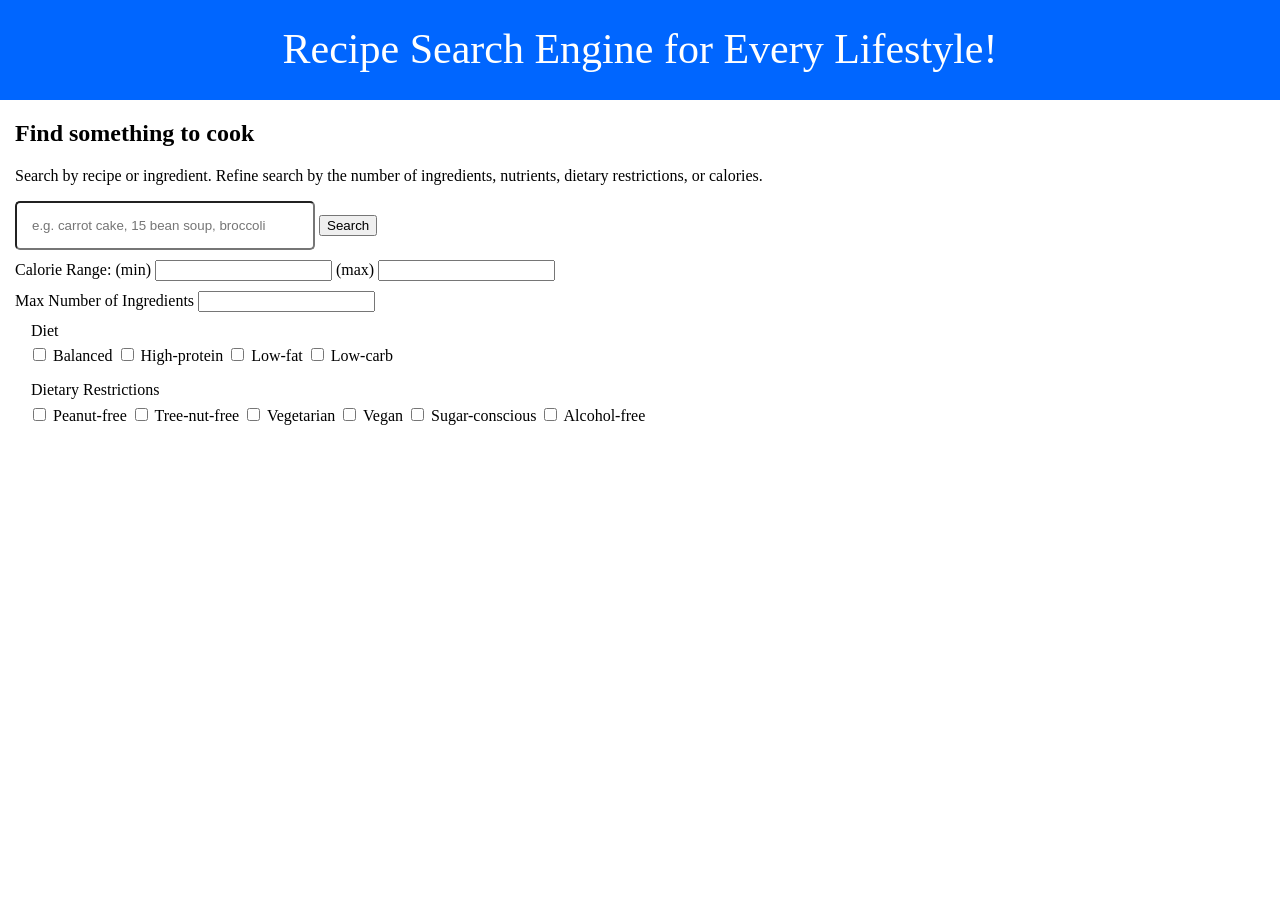
==== index.html @ cdb6ba67 "added clarity to the instructions and search parameters" ====
<!DOCTYPE html>
<html lang="en">
    <head>
        <meta charset="utf-8">
        <meta name="viewport" content="width=device-width">
        <title>Recipe Depot</title>
        <script
          src="https://code.jquery.com/jquery-3.2.1.min.js"
          integrity="sha256-hwg4gsxgFZhOsEEamdOYGBf13FyQuiTwlAQgxVSNgt4="
          crossorigin="anonymous"></script>
        <link href="main.css" rel="stylesheet" type="text/css" />
    </head>
    <body>
      <header>
        Recipe Search Engine for Every Lifestyle!
      </header>
      <main role="main">
        <section class="APIdesc">
          <h1>Find something to cook</h1>
          <p>Search by recipe or ingredient.  Refine search by the number of ingredients, nutrients, dietary restrictions, or calories.</p>
        </section>

          <form action="#" class="js-search-form">
            <label for="query"></label>
            <input type="text" class="js-query" id="query" name="query" title="Recipe Search" placeholder="e.g. carrot cake, 15 bean soup, broccoli">
            <button type="submit">Search</button>
            <br>
            <label for="calRange">Calorie Range:</label>
            (min)
            <input type="text" name="calRange" class="low"> (max)
            <input type="text" name="calRange" class="high"></input>
            <br>
            <label for="numIng">Max Number of Ingredients</label>
            <input type="text" name="numIng" class="numIng">
            <fieldset>
              <legend>Diet</legend>
              <input type="checkbox" name="diet" value="balanced">
              <label for="diet">Balanced</label>
              <input type="checkbox" name="diet" value="high-protein">
              <label for="diet">High-protein</label>
              <input type="checkbox" name="diet" value="low-fat">
              <label for="diet">Low-fat</label>
              <input type="checkbox" name="diet" value="low-carb">
              <label for="diet">Low-carb</label>
            </fieldset>
            <fieldset>
              <legend>Dietary Restrictions</legend>
              <input type="checkbox" name="allergy" value="peanut-free">
              <label for="allergy">Peanut-free</label>
              <input type="checkbox" name="allergy" value="tree-nut-free">
              <label for="allergy">Tree-nut-free</label>
              <input type="checkbox" name="allergy" value="vegetarian">
              <label for="allergy">Vegetarian</label>
              <input type="checkbox" name="allergy" value="vegan">
              <label for="allergy">Vegan</label>
              <input type="checkbox" name="allergy" value="sugar-conscious">
              <label for="allergy">Sugar-conscious</label>
              <input type="checkbox" name="allergy" value="alcohol-free">
              <label for="allergy">Alcohol-free</label>
            </fieldset>
          </form>
          
          <div class="searchParameters">
            
          </div>
          <div class="newSearch">
            
          </div>
          <div class="js-search-results">
            
          </div>
          <div class="oneResult">
            <div class="recipeInfo">
              
            </div>
            <div class="ingredients">
              
            </div>
            <div class="prep">
              
            </div>
            <div class="nutrition">

            </div>
          </div>
      </main>
      <script src="app.js"></script>
    </body>
</html>
---- main.css ----
* {
	box-sizing: border-box;
}

.navBut {
	display: inline-block;
	/*margin-right: 5px;*/
}

body {
	margin: 0;
}

main {
	margin:	15px;
}

header {
	color: white;
	background-color: #0066ff;
	text-align: center;
	left: 0;
	right: 0;
	top: 0;
	height: 100px;
	font-size: 42px;
	padding-top: 25px;
}

input {
	margin-bottom: 10px;
}

fieldset {
	border-style: none;
}

#query {
	padding: 15px 15px;
	width: 300px;
	border-radius: 5px;
}

.instrucBut{
	border: 1px solid #999;
}
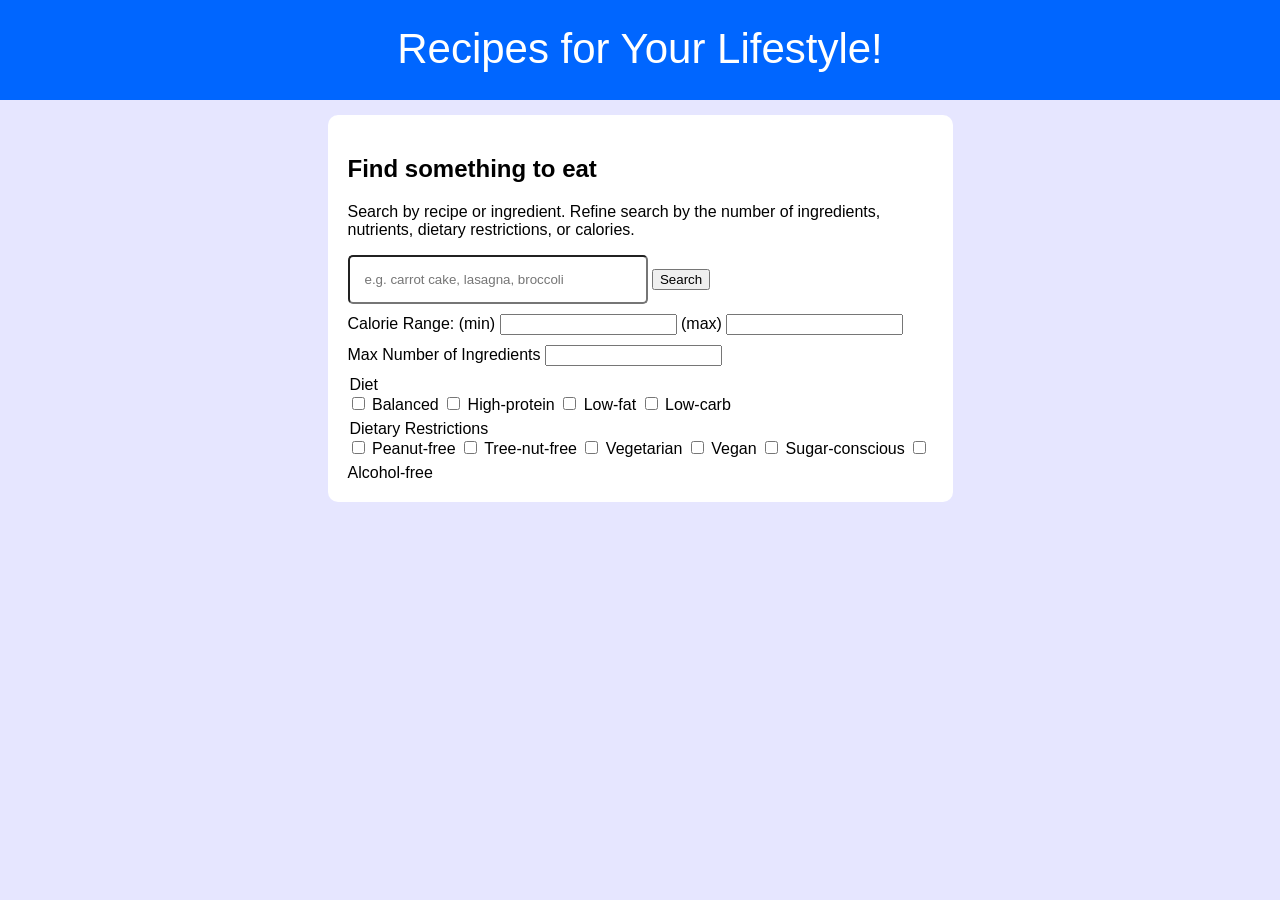
==== commit 6b1733b2: "styled search params and added style sheet for start page" ====
--- a/index.html
+++ b/index.html
@@ -12,53 +12,57 @@
     </head>
     <body>
       <header>
-        Recipe Search Engine for Every Lifestyle!
+        Recipes for Your Lifestyle!
       </header>
       <main role="main">
-        <section class="APIdesc">
-          <h1>Find something to cook</h1>
-          <p>Search by recipe or ingredient.  Refine search by the number of ingredients, nutrients, dietary restrictions, or calories.</p>
-        </section>
+        <div class="instrucSearchBlock">
+          <section class="APIdesc">
+            <h1>Find something to eat</h1>
+            <p>Search by recipe or ingredient.  Refine search by the number of ingredients, nutrients, dietary restrictions, or calories.</p>
+          </section>
 
-          <form action="#" class="js-search-form">
-            <label for="query"></label>
-            <input type="text" class="js-query" id="query" name="query" title="Recipe Search" placeholder="e.g. carrot cake, 15 bean soup, broccoli">
-            <button type="submit">Search</button>
-            <br>
-            <label for="calRange">Calorie Range:</label>
-            (min)
-            <input type="text" name="calRange" class="low"> (max)
-            <input type="text" name="calRange" class="high"></input>
-            <br>
-            <label for="numIng">Max Number of Ingredients</label>
-            <input type="text" name="numIng" class="numIng">
-            <fieldset>
-              <legend>Diet</legend>
-              <input type="checkbox" name="diet" value="balanced">
-              <label for="diet">Balanced</label>
-              <input type="checkbox" name="diet" value="high-protein">
-              <label for="diet">High-protein</label>
-              <input type="checkbox" name="diet" value="low-fat">
-              <label for="diet">Low-fat</label>
-              <input type="checkbox" name="diet" value="low-carb">
-              <label for="diet">Low-carb</label>
-            </fieldset>
-            <fieldset>
-              <legend>Dietary Restrictions</legend>
-              <input type="checkbox" name="allergy" value="peanut-free">
-              <label for="allergy">Peanut-free</label>
-              <input type="checkbox" name="allergy" value="tree-nut-free">
-              <label for="allergy">Tree-nut-free</label>
-              <input type="checkbox" name="allergy" value="vegetarian">
-              <label for="allergy">Vegetarian</label>
-              <input type="checkbox" name="allergy" value="vegan">
-              <label for="allergy">Vegan</label>
-              <input type="checkbox" name="allergy" value="sugar-conscious">
-              <label for="allergy">Sugar-conscious</label>
-              <input type="checkbox" name="allergy" value="alcohol-free">
-              <label for="allergy">Alcohol-free</label>
-            </fieldset>
-          </form>
+          <section class="searchForm">
+            <form action="#" class="js-search-form">
+              <label for="query"></label>
+              <input type="text" class="js-query" id="query" name="query" title="Recipe Search" placeholder="e.g. carrot cake, lasagna, broccoli">
+              <button type="submit">Search</button>
+              <br>
+              <label for="calRange">Calorie Range:</label>
+              (min)
+              <input type="text" name="calRange" class="low"> (max)
+              <input type="text" name="calRange" class="high"></input>
+              <br>
+              <label for="numIng">Max Number of Ingredients</label>
+              <input type="text" name="numIng" class="numIng">
+              <fieldset class="diet">
+                <legend>Diet</legend>
+                <input type="checkbox" name="diet" value="balanced">
+                <label for="diet">Balanced</label>
+                <input type="checkbox" name="diet" value="high-protein">
+                <label for="diet">High-protein</label>
+                <input type="checkbox" name="diet" value="low-fat">
+                <label for="diet">Low-fat</label>
+                <input type="checkbox" name="diet" value="low-carb">
+                <label for="diet">Low-carb</label>
+              </fieldset>
+              <fieldset class="allergy">
+                <legend>Dietary Restrictions</legend>
+                <input type="checkbox" name="allergy" value="peanut-free">
+                <label for="allergy">Peanut-free</label>
+                <input type="checkbox" name="allergy" value="tree-nut-free">
+                <label for="allergy">Tree-nut-free</label>
+                <input type="checkbox" name="allergy" value="vegetarian">
+                <label for="allergy">Vegetarian</label>
+                <input type="checkbox" name="allergy" value="vegan">
+                <label for="allergy">Vegan</label>
+                <input type="checkbox" name="allergy" value="sugar-conscious">
+                <label for="allergy">Sugar-conscious</label>
+                <input type="checkbox" name="allergy" value="alcohol-free">
+                <label for="allergy">Alcohol-free</label>
+              </fieldset>
+            </form>
+          </section>
+      </div>
           
           <div class="searchParameters">
             
--- a/main.css
+++ b/main.css
@@ -9,6 +9,9 @@
 
 body {
 	margin: 0;
+	font-family: "Helvetica";
+	background-color: #e6e6ff;
+	/*background-color: #ccccff;*/
 }
 
 main {
@@ -27,12 +30,24 @@
 	padding-top: 25px;
 }
 
+.instrucSearchBlock {
+	background-color: white;
+	border:	5px;
+	border-radius: 10px;
+	border-color: #ccc;
+	margin-left: 25%;
+	margin-right: 25%;
+	padding: 20px;
+}
+
 input {
 	margin-bottom: 10px;
 }
 
 fieldset {
-	border-style: none;
+	border: none;
+	padding: 0;
+	margin: 0;
 }
 
 #query {
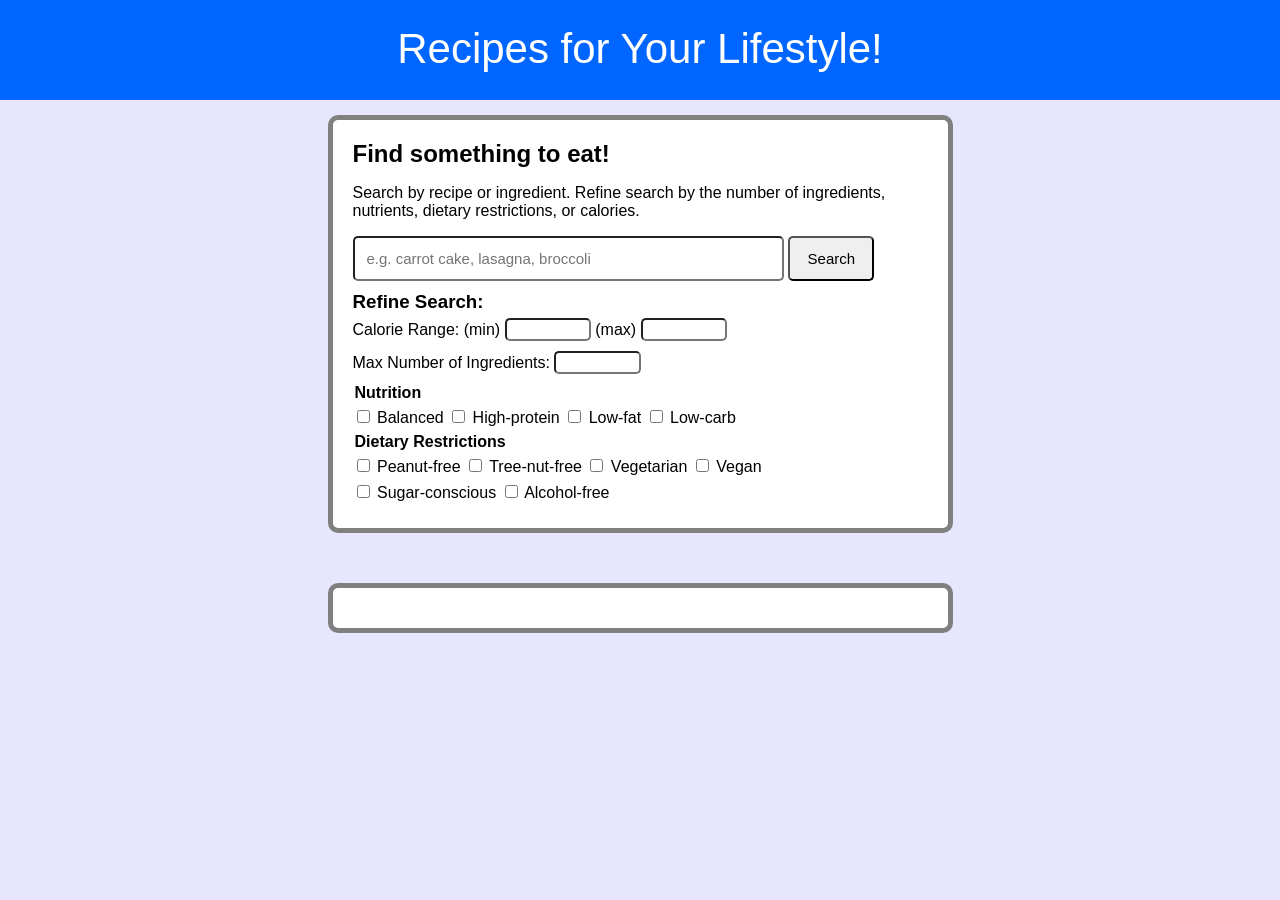
==== commit b7e7fb8d: "styled search and results list" ====
--- a/index.html
+++ b/index.html
@@ -17,7 +17,7 @@
       <main role="main">
         <div class="instrucSearchBlock">
           <section class="APIdesc">
-            <h1>Find something to eat</h1>
+            <h1>Find something to eat!</h1>
             <p>Search by recipe or ingredient.  Refine search by the number of ingredients, nutrients, dietary restrictions, or calories.</p>
           </section>
 
@@ -25,17 +25,17 @@
             <form action="#" class="js-search-form">
               <label for="query"></label>
               <input type="text" class="js-query" id="query" name="query" title="Recipe Search" placeholder="e.g. carrot cake, lasagna, broccoli">
-              <button type="submit">Search</button>
-              <br>
+              <button type="submit" class="qSubmit">Search</button>
+              <h3>Refine Search:</h3> 
               <label for="calRange">Calorie Range:</label>
               (min)
               <input type="text" name="calRange" class="low"> (max)
               <input type="text" name="calRange" class="high"></input>
               <br>
-              <label for="numIng">Max Number of Ingredients</label>
+              <label for="numIng">Max Number of Ingredients:</label>
               <input type="text" name="numIng" class="numIng">
               <fieldset class="diet">
-                <legend>Diet</legend>
+                <legend>Nutrition</legend>
                 <input type="checkbox" name="diet" value="balanced">
                 <label for="diet">Balanced</label>
                 <input type="checkbox" name="diet" value="high-protein">
@@ -55,6 +55,7 @@
                 <label for="allergy">Vegetarian</label>
                 <input type="checkbox" name="allergy" value="vegan">
                 <label for="allergy">Vegan</label>
+                <br>
                 <input type="checkbox" name="allergy" value="sugar-conscious">
                 <label for="allergy">Sugar-conscious</label>
                 <input type="checkbox" name="allergy" value="alcohol-free">
@@ -64,11 +65,13 @@
           </section>
       </div>
           
-          <div class="searchParameters">
-            
-          </div>
-          <div class="newSearch">
-            
+          <div class="searchInfo">
+            <div class="searchParameters">
+              
+            </div>
+            <div class="newSearch">
+              
+            </div>
           </div>
           <div class="js-search-results">
             
--- a/main.css
+++ b/main.css
@@ -30,18 +30,46 @@
 	padding-top: 25px;
 }
 
-.instrucSearchBlock {
+h1, h3, h2 {
+	margin-top: 0;
+	margin-bottom: 5px;
+}
+
+.instrucSearchBlock, .searchInfo {
 	background-color: white;
-	border:	5px;
+	border:	5px solid gray;
 	border-radius: 10px;
-	border-color: #ccc;
 	margin-left: 25%;
 	margin-right: 25%;
 	padding: 20px;
+	margin-bottom: 50px;
 }
 
+.recipeLabel {
+	margin-top: 10px;
+	margin-bottom: 10px;
+}
+
+.recipeSpecs {
+	margin-bottom: 10px;
+}
+
+.advSearch {
+	font-weight: 700;
+}
+
+hr {
+	height: 10px;
+	border: 0;
+}
+
+/*.searchParameters {
+	visibility: hidden;
+}
+*/
 input {
 	margin-bottom: 10px;
+	font-size: 15px;
 }
 
 fieldset {
@@ -51,9 +79,30 @@
 }
 
 #query {
-	padding: 15px 15px;
-	width: 300px;
+	padding: 12px 12px;
+	width: 75%;
 	border-radius: 5px;
+}
+
+.low, .high, .numIng {
+	width: 15%;
+	border-radius: 5px;
+}
+
+.qSubmit {
+	padding: 12px 12px;
+	width: 15%;
+	border-radius: 5px;
+	font-size: 15px;
+}
+
+legend {
+	font-weight: 700;
+	margin-bottom: 5px;
+}
+
+.resRecipe {
+	text-align: center;
 }
 
 .instrucBut{
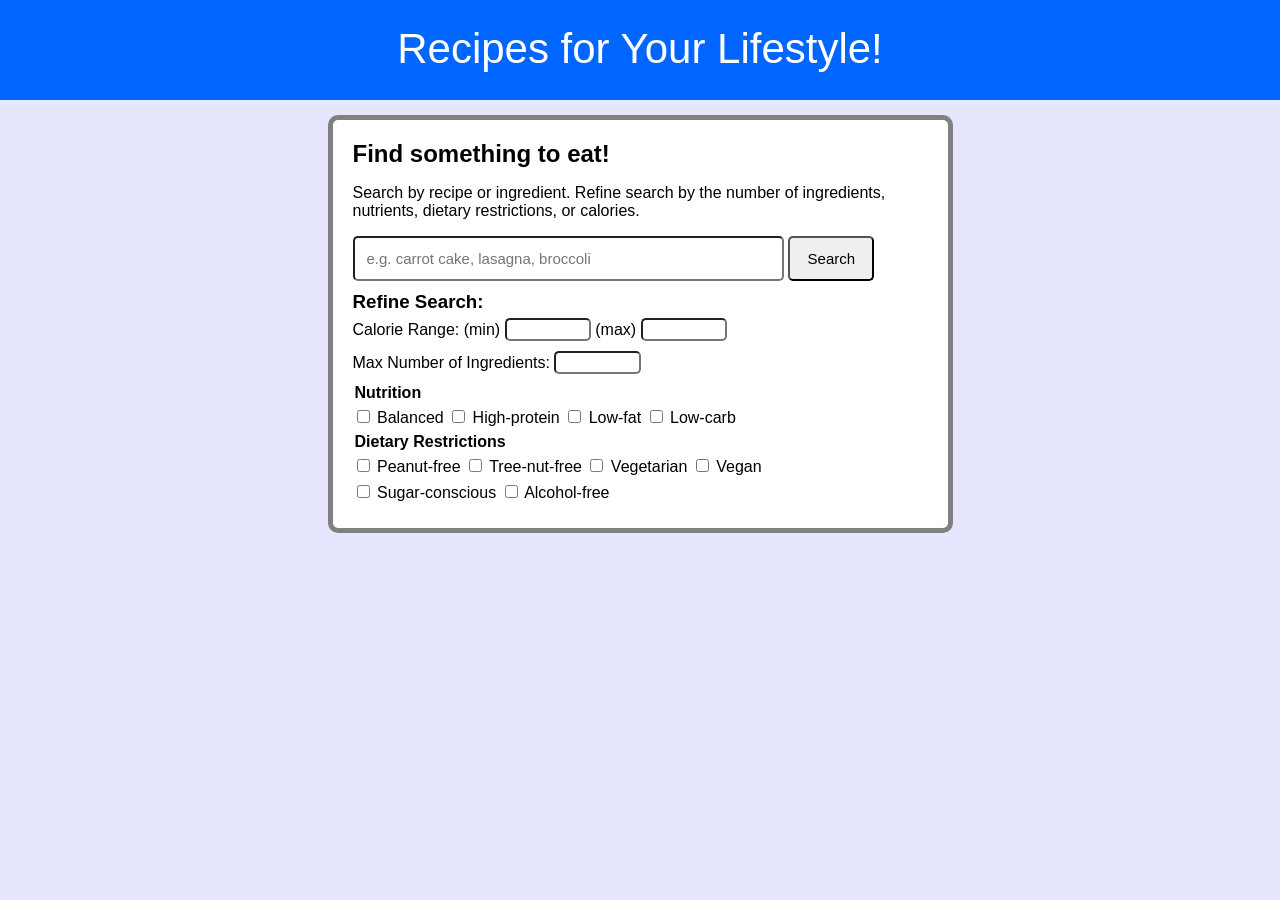
==== commit b26169a3: "worked out bugs for images and clicking to view results" ====
--- a/index.html
+++ b/index.html
@@ -4,17 +4,13 @@
         <meta charset="utf-8">
         <meta name="viewport" content="width=device-width">
         <title>Recipe Depot</title>
-        <script
-          src="https://code.jquery.com/jquery-3.2.1.min.js"
-          integrity="sha256-hwg4gsxgFZhOsEEamdOYGBf13FyQuiTwlAQgxVSNgt4="
-          crossorigin="anonymous"></script>
         <link href="main.css" rel="stylesheet" type="text/css" />
     </head>
     <body>
       <header>
         Recipes for Your Lifestyle!
       </header>
-      <main role="main">
+      <main role="main" class="mainSearchPage">
         <div class="instrucSearchBlock">
           <section class="APIdesc">
             <h1>Find something to eat!</h1>
@@ -91,6 +87,11 @@
             </div>
           </div>
       </main>
+      <script
+          src="https://code.jquery.com/jquery-3.2.1.min.js"
+          integrity="sha256-hwg4gsxgFZhOsEEamdOYGBf13FyQuiTwlAQgxVSNgt4="
+          crossorigin="anonymous">
+      </script>
       <script src="app.js"></script>
     </body>
 </html>
--- a/main.css
+++ b/main.css
@@ -45,6 +45,10 @@
 	margin-bottom: 50px;
 }
 
+.searchInfo {
+	display: none;
+}
+
 .recipeLabel {
 	margin-top: 10px;
 	margin-bottom: 10px;
@@ -61,6 +65,7 @@
 hr {
 	height: 10px;
 	border: 0;
+	box-shadow: 0 15px 15px -15px #8c8b8b inset;
 }
 
 /*.searchParameters {
@@ -107,4 +112,11 @@
 
 .instrucBut{
 	border: 1px solid #999;
+}
+
+@media only screen and (max-width: 640px) {
+	.allergy {
+		display: block;
+		background-color: red;
+	}
 }
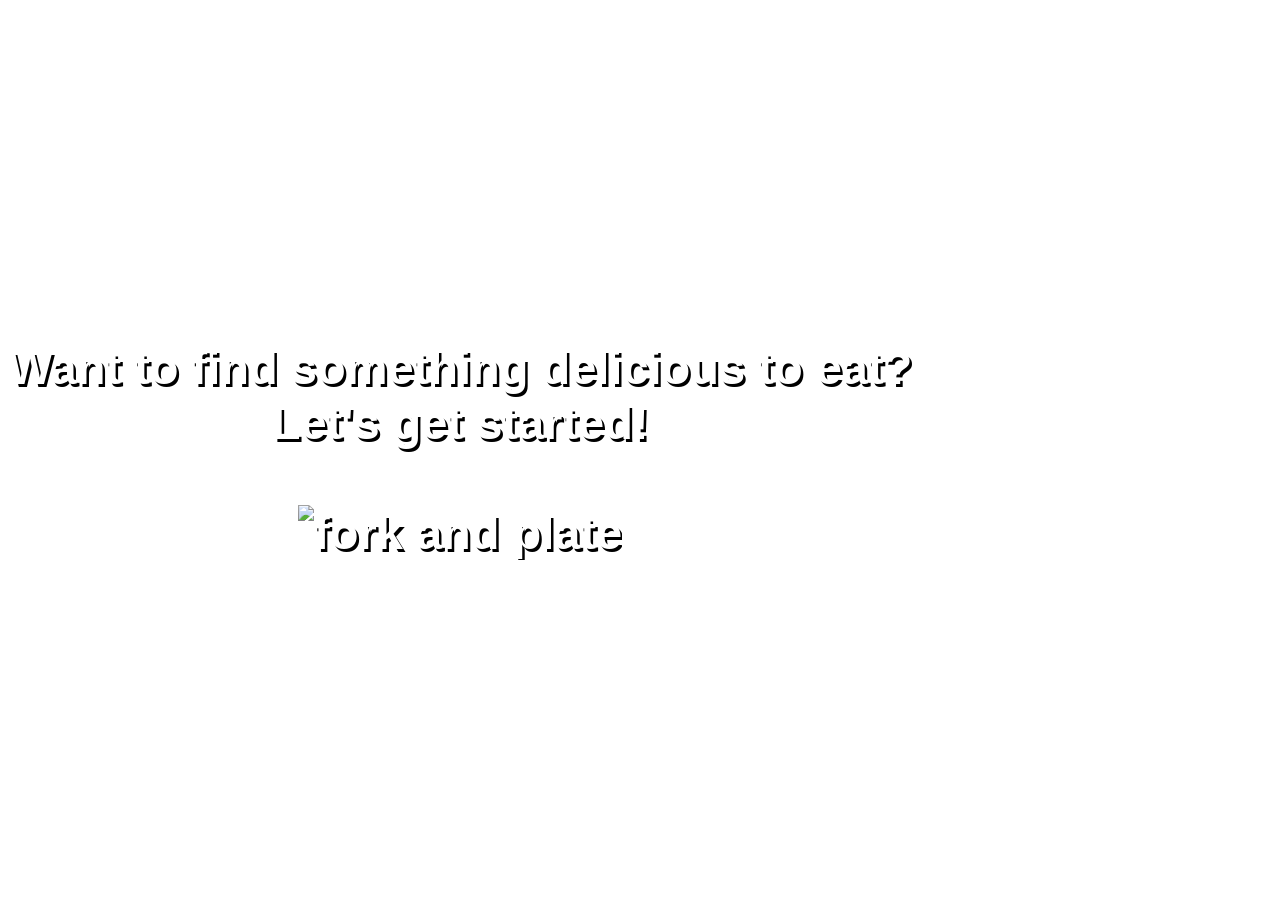
==== commit 16106fa1: "fixed quirks in the nutrional info for each result & caught other image exceptions" ====
--- a/index.html
+++ b/index.html
@@ -1,97 +1,26 @@
 <!DOCTYPE html>
-<html lang="en">
-    <head>
-        <meta charset="utf-8">
-        <meta name="viewport" content="width=device-width">
-        <title>Recipe Depot</title>
-        <link href="main.css" rel="stylesheet" type="text/css" />
-    </head>
-    <body>
-      <header>
-        Recipes for Your Lifestyle!
-      </header>
-      <main role="main" class="mainSearchPage">
-        <div class="instrucSearchBlock">
-          <section class="APIdesc">
-            <h1>Find something to eat!</h1>
-            <p>Search by recipe or ingredient.  Refine search by the number of ingredients, nutrients, dietary restrictions, or calories.</p>
-          </section>
-
-          <section class="searchForm">
-            <form action="#" class="js-search-form">
-              <label for="query"></label>
-              <input type="text" class="js-query" id="query" name="query" title="Recipe Search" placeholder="e.g. carrot cake, lasagna, broccoli">
-              <button type="submit" class="qSubmit">Search</button>
-              <h3>Refine Search:</h3> 
-              <label for="calRange">Calorie Range:</label>
-              (min)
-              <input type="text" name="calRange" class="low"> (max)
-              <input type="text" name="calRange" class="high"></input>
-              <br>
-              <label for="numIng">Max Number of Ingredients:</label>
-              <input type="text" name="numIng" class="numIng">
-              <fieldset class="diet">
-                <legend>Nutrition</legend>
-                <input type="checkbox" name="diet" value="balanced">
-                <label for="diet">Balanced</label>
-                <input type="checkbox" name="diet" value="high-protein">
-                <label for="diet">High-protein</label>
-                <input type="checkbox" name="diet" value="low-fat">
-                <label for="diet">Low-fat</label>
-                <input type="checkbox" name="diet" value="low-carb">
-                <label for="diet">Low-carb</label>
-              </fieldset>
-              <fieldset class="allergy">
-                <legend>Dietary Restrictions</legend>
-                <input type="checkbox" name="allergy" value="peanut-free">
-                <label for="allergy">Peanut-free</label>
-                <input type="checkbox" name="allergy" value="tree-nut-free">
-                <label for="allergy">Tree-nut-free</label>
-                <input type="checkbox" name="allergy" value="vegetarian">
-                <label for="allergy">Vegetarian</label>
-                <input type="checkbox" name="allergy" value="vegan">
-                <label for="allergy">Vegan</label>
-                <br>
-                <input type="checkbox" name="allergy" value="sugar-conscious">
-                <label for="allergy">Sugar-conscious</label>
-                <input type="checkbox" name="allergy" value="alcohol-free">
-                <label for="allergy">Alcohol-free</label>
-              </fieldset>
-            </form>
-          </section>
-      </div>
-          
-          <div class="searchInfo">
-            <div class="searchParameters">
-              
-            </div>
-            <div class="newSearch">
-              
-            </div>
-          </div>
-          <div class="js-search-results">
-            
-          </div>
-          <div class="oneResult">
-            <div class="recipeInfo">
-              
-            </div>
-            <div class="ingredients">
-              
-            </div>
-            <div class="prep">
-              
-            </div>
-            <div class="nutrition">
-
-            </div>
-          </div>
-      </main>
-      <script
-          src="https://code.jquery.com/jquery-3.2.1.min.js"
-          integrity="sha256-hwg4gsxgFZhOsEEamdOYGBf13FyQuiTwlAQgxVSNgt4="
-          crossorigin="anonymous">
-      </script>
-      <script src="app.js"></script>
-    </body>
+<html>
+<head>
+	<meta charset="utf-8">
+    <meta name="viewport" content="width=device-width">
+    <title>Recipe Depot</title>
+    <script
+      src="https://code.jquery.com/jquery-3.2.1.min.js"
+      integrity="sha256-hwg4gsxgFZhOsEEamdOYGBf13FyQuiTwlAQgxVSNgt4="
+      crossorigin="anonymous"></script>
+    <link href="initial.css" rel="stylesheet" type="text/css" />
+</head>
+<body>
+  <div class="outerDiv">
+    <div class="getStarted">
+      Want to find something delicious to eat?
+      <br>
+      <a href="main.html">
+        <span class="search">Let's get started!</span><br>
+        <br>
+        <img class="iconSearch" src="http://dietburners.com/wp-content/uploads/2016/11/food.png" alt="fork and plate">
+      </a>
+    </div>
+  </div>
+</body>
 </html>
--- a/initial.css
+++ b/initial.css
@@ -0,0 +1,26 @@
+body {
+	background-image: url("http://wire.kapitall.com/wp-content/image-import/healthy-food-stocks.jpeg");
+	background-size: cover;
+	background-repeat: no-repeat;
+}
+
+.iconSearch {
+	width: 20%;
+}
+
+.getStarted {
+	color: white;
+	font-weight: 600;
+	text-shadow: 2.5px 2.5px black;
+	font-size: 47px;
+	font-family: "Helvetica";
+	text-align: center;
+	position: absolute;
+  	top: 50%;
+  	transform: translateY(-50%);
+}
+
+a {
+	text-decoration: none;
+	color: white;
+}
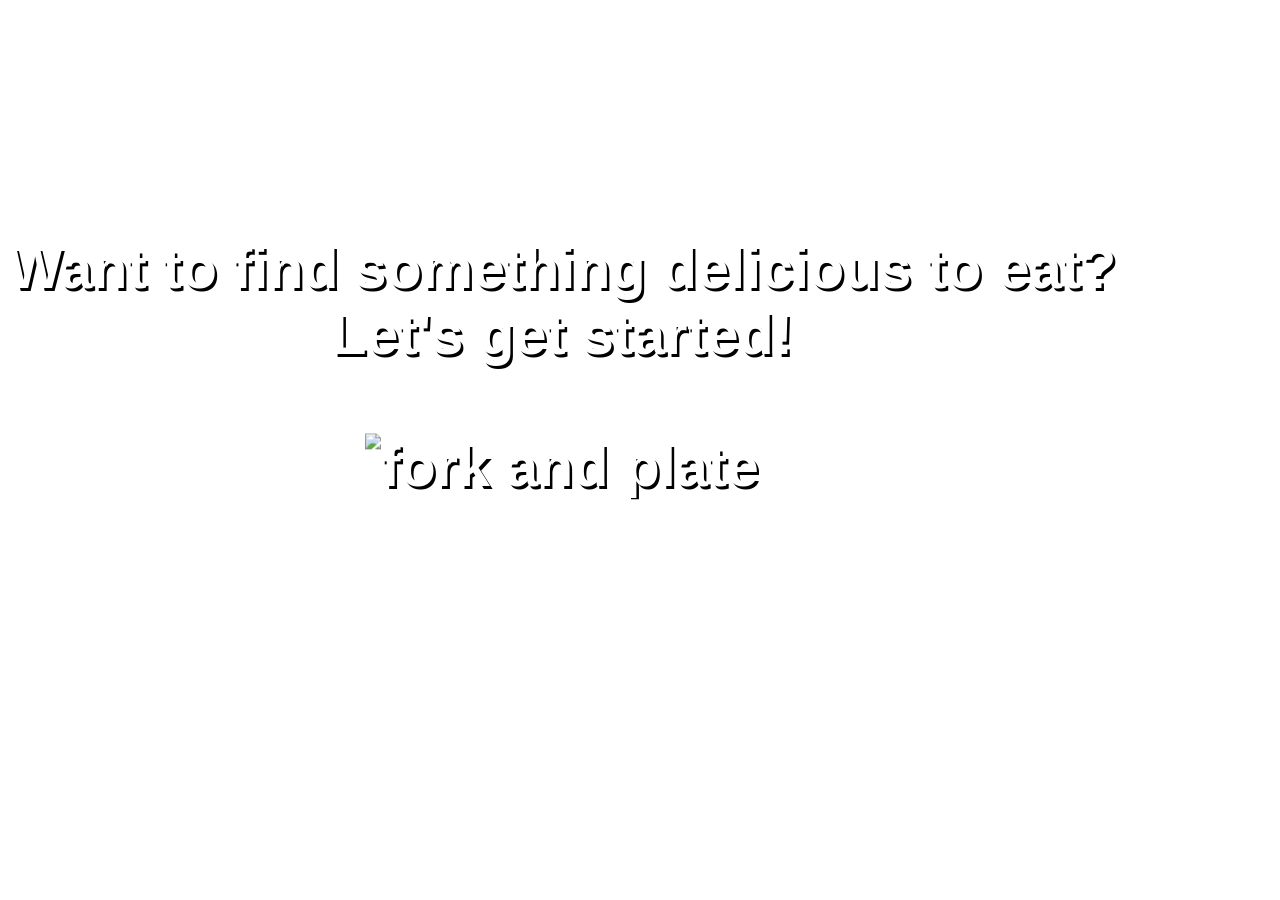
==== commit a498d524: "updated README file and code refactoring of CSS files" ====
--- a/index.html
+++ b/index.html
@@ -8,7 +8,7 @@
       src="https://code.jquery.com/jquery-3.2.1.min.js"
       integrity="sha256-hwg4gsxgFZhOsEEamdOYGBf13FyQuiTwlAQgxVSNgt4="
       crossorigin="anonymous"></script>
-    <link href="initial.css" rel="stylesheet" type="text/css" />
+    <link href="CSS/initial.css" rel="stylesheet" type="text/css" />
 </head>
 <body>
   <div class="outerDiv">
--- a/CSS/initial.css
+++ b/CSS/initial.css
@@ -0,0 +1,35 @@
+
+html { 
+  background: url("http://wire.kapitall.com/wp-content/image-import/healthy-food-stocks.jpeg") no-repeat center center fixed; 
+  -webkit-background-size: cover;
+  -moz-background-size: cover;
+  -o-background-size: cover;
+  background-size: cover;
+}
+
+.iconSearch {
+	width: 20%;
+}
+
+.getStarted {
+	color: white;
+	font-weight: 600;
+	text-shadow: 2.5px 2.5px black;
+	font-size: 32px;
+	font-family: "Helvetica";
+	text-align: center;
+	position: absolute;
+  	top: 37%;
+  	transform: translateY(-37%);
+}
+
+a {
+	text-decoration: none;
+	color: white;
+}
+
+@media only screen and (min-width: 640px) {
+  .getStarted {
+    font-size: 4.5vw;
+  }
+}
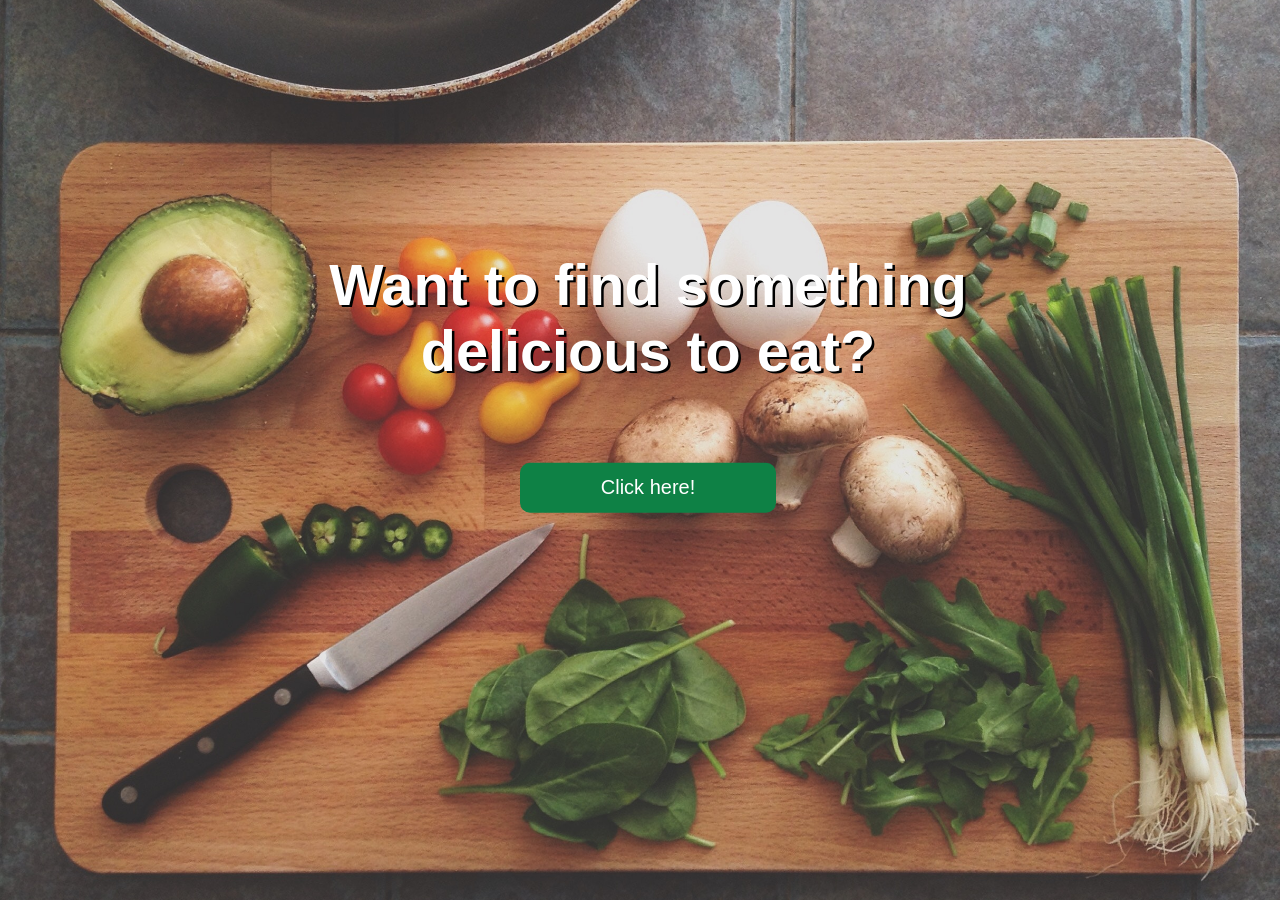
==== commit 32f2450f: "updated aesthetics on landing page" ====
--- a/index.html
+++ b/index.html
@@ -8,19 +8,17 @@
       src="https://code.jquery.com/jquery-3.2.1.min.js"
       integrity="sha256-hwg4gsxgFZhOsEEamdOYGBf13FyQuiTwlAQgxVSNgt4="
       crossorigin="anonymous"></script>
-    <link href="CSS/initial.css" rel="stylesheet" type="text/css" />
+    <link href="initial.css" rel="stylesheet" type="text/css" />
+		<link rel="shortcut icon" href="public/chefIcon.jpg">
 </head>
 <body>
   <div class="outerDiv">
     <div class="getStarted">
-      Want to find something delicious to eat?
-      <br>
+      <p>Want to find something<br>delicious to eat?<p>
       <a href="main.html">
-        <span class="search">Let's get started!</span><br>
-        <br>
-        <img class="iconSearch" src="http://dietburners.com/wp-content/uploads/2016/11/food.png" alt="fork and plate">
+        <button class="iconSearch">Click here!</button>
       </a>
     </div>
   </div>
 </body>
-</html>+</html>
--- a/initial.css
+++ b/initial.css
@@ -0,0 +1,47 @@
+
+html {
+  background: url("public/katie-smith-104748-unsplash.jpg") no-repeat center center fixed;
+  -webkit-background-size: cover;
+  -moz-background-size: cover;
+  -o-background-size: cover;
+  background-size: cover;
+}
+
+.iconSearch {
+  width: 20%;
+  height: 50px;
+  background-color: #0E8145;
+  border-style: none;
+  border-radius: 10px;
+  color: white;
+  font-size: 20px;
+  margin-top: 20px;
+}
+
+.iconSearch:hover {
+  cursor: pointer;
+}
+
+.getStarted {
+	color: white;
+	font-weight: 600;
+	text-shadow: 2.5px 2.5px black;
+	font-size: 32px;
+	font-family: "Helvetica";
+	text-align: center;
+	position: absolute;
+	top: 37%;
+	transform: translateY(-37%);
+  width: 100%;
+}
+
+a {
+	text-decoration: none;
+	color: white;
+}
+
+@media only screen and (min-width: 640px) {
+  .getStarted {
+    font-size: 4.5vw;
+  }
+}
